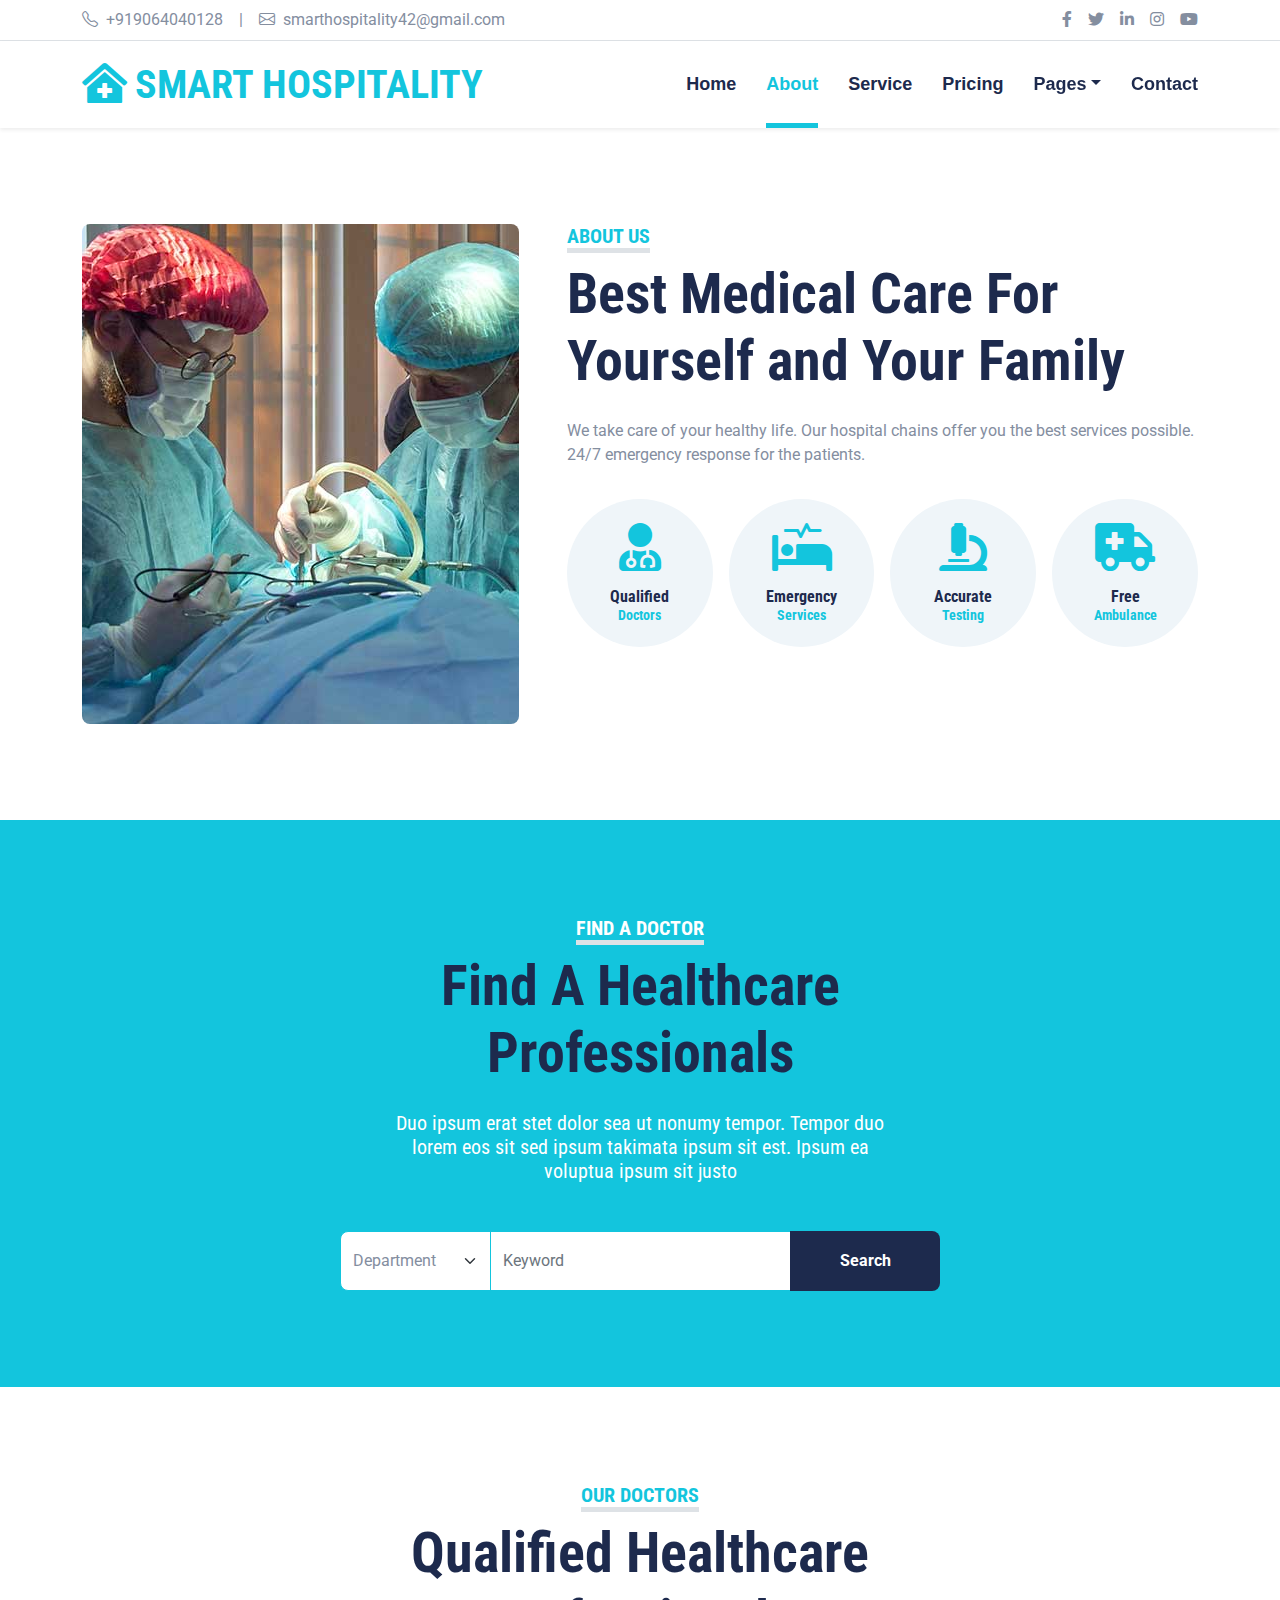
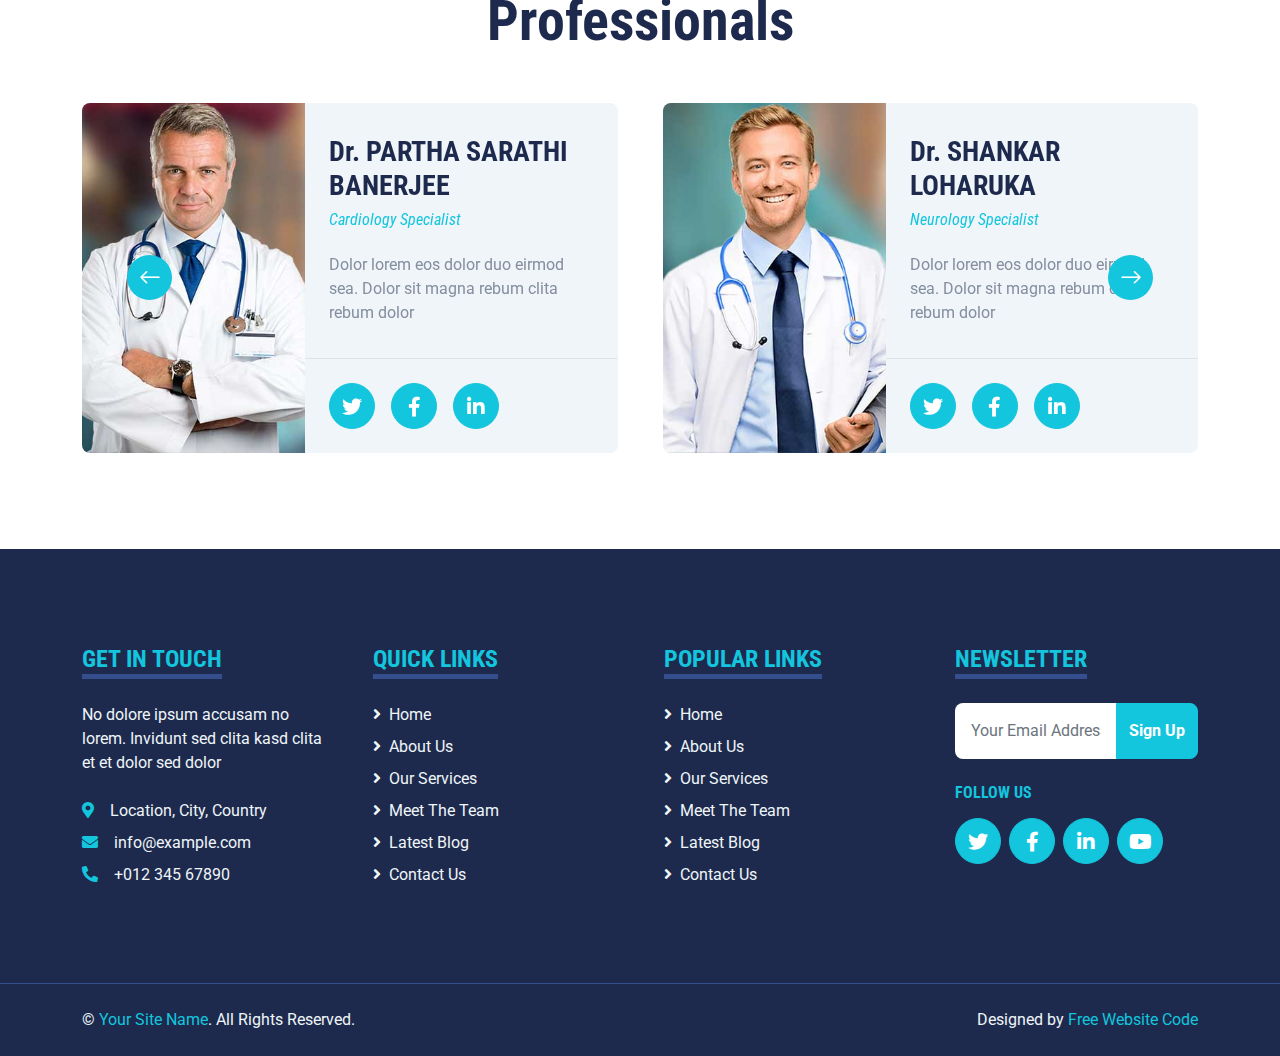
==== about.html @ db5a0539 "files added" ====
<!DOCTYPE html>
<html lang="en">

<head>
    <meta charset="utf-8">
    <title>SMART HOSPITALITY</title>
    <meta content="width=device-width, initial-scale=1.0" name="viewport">
    <meta content="Free HTML Templates" name="keywords">
    <meta content="Free HTML Templates" name="description">

    <!-- Favicon -->
    <link href="img/favicon.ico" rel="icon">

    <!-- Google Web Fonts -->
    <link rel="preconnect" href="https://fonts.gstatic.com">
    <link href="https://fonts.googleapis.com/css2?family=Roboto+Condensed:wght@400;700&family=Roboto:wght@400;700&display=swap" rel="stylesheet">  

    <!-- Icon Font Stylesheet -->
    <link href="https://cdnjs.cloudflare.com/ajax/libs/font-awesome/5.15.0/css/all.min.css" rel="stylesheet">
    <link href="https://cdn.jsdelivr.net/npm/bootstrap-icons@1.4.1/font/bootstrap-icons.css" rel="stylesheet">

    <!-- Libraries Stylesheet -->
    <link href="lib/owlcarousel/assets/owl.carousel.min.css" rel="stylesheet">
    <link href="lib/tempusdominus/css/tempusdominus-bootstrap-4.min.css" rel="stylesheet" />

    <!-- Customized Bootstrap Stylesheet -->
    <link href="css/bootstrap.min.css" rel="stylesheet">

    <!-- Template Stylesheet -->
    <link href="css/style.css" rel="stylesheet">
</head>

<body>
    <!-- Topbar Start -->
    <div class="container-fluid py-2 border-bottom d-none d-lg-block">
        <div class="container">
            <div class="row">
                <div class="col-md-6 text-center text-lg-start mb-2 mb-lg-0">
                    <div class="d-inline-flex align-items-center">
                        <a class="text-decoration-none text-body pe-3" href=""><i class="bi bi-telephone me-2"></i>+919064040128</a>
                        <span class="text-body">|</span>
                        <a class="text-decoration-none text-body px-3" href=""><i class="bi bi-envelope me-2"></i>smarthospitality42@gmail.com</a>
                    </div>
                </div>
                <div class="col-md-6 text-center text-lg-end">
                    <div class="d-inline-flex align-items-center">
                        <a class="text-body px-2" href="https://facebook.com/freewebsitecode/">
                            <i class="fab fa-facebook-f"></i>
                        </a>
                        <a class="text-body px-2" href="https://freewebsitecode.com/">
                            <i class="fab fa-twitter"></i>
                        </a>
                        <a class="text-body px-2" href="https://freewebsitecode.com/">
                            <i class="fab fa-linkedin-in"></i>
                        </a>
                        <a class="text-body px-2" href="https://freewebsitecode.com/">
                            <i class="fab fa-instagram"></i>
                        </a>
                        <a class="text-body ps-2" href="https://youtube.com/freewebsitecode/">
                            <i class="fab fa-youtube"></i>
                        </a>
                    </div>
                </div>
            </div>
        </div>
    </div>
    <!-- Topbar End -->


    <!-- Navbar Start -->
    <div class="container-fluid sticky-top bg-white shadow-sm mb-5">
        <div class="container">
            <nav class="navbar navbar-expand-lg bg-white navbar-light py-3 py-lg-0">
                <a href="index.html" class="navbar-brand">
                    <h1 class="m-0 text-uppercase text-primary"><i class="fa fa-clinic-medical me-2"></i>SMART HOSPITALITY</h1>
                </a>
                <button class="navbar-toggler" type="button" data-bs-toggle="collapse" data-bs-target="#navbarCollapse">
                    <span class="navbar-toggler-icon"></span>
                </button>
                <div class="collapse navbar-collapse" id="navbarCollapse">
                    <div class="navbar-nav ms-auto py-0">
                        <a href="index.html" class="nav-item nav-link">Home</a>
                        <a href="about.html" class="nav-item nav-link active">About</a>
                        <a href="service.html" class="nav-item nav-link">Service</a>
                        <a href="price.html" class="nav-item nav-link">Pricing</a>
                        <div class="nav-item dropdown">
                            <a href="#" class="nav-link dropdown-toggle" data-bs-toggle="dropdown">Pages</a>
                            <div class="dropdown-menu m-0">
                                <a href="blog.html" class="dropdown-item">Blog Grid</a>
                                <a href="detail.html" class="dropdown-item">Blog Detail</a>
                                <a href="team.html" class="dropdown-item">The Team</a>
                                <a href="testimonial.html" class="dropdown-item">Testimonial</a>
                                <a href="appointment.html" class="dropdown-item">Appointment</a>
                                <a href="search.html" class="dropdown-item">Search</a>
                            </div>
                        </div>
                        <a href="contact.html" class="nav-item nav-link">Contact</a>
                    </div>
                </div>
            </nav>
        </div>
    </div>
    <!-- Navbar End -->


    <!-- About Start -->
    <div class="container-fluid py-5">
        <div class="container">
            <div class="row gx-5">
                <div class="col-lg-5 mb-5 mb-lg-0" style="min-height: 500px;">
                    <div class="position-relative h-100">
                        <img class="position-absolute w-100 h-100 rounded" src="img/about.jpg" style="object-fit: cover;">
                    </div>
                </div>
                <div class="col-lg-7">
                    <div class="mb-4">
                        <h5 class="d-inline-block text-primary text-uppercase border-bottom border-5">About Us</h5>
                        <h1 class="display-4">Best Medical Care For Yourself and Your Family</h1>
                    </div>
                    <p>We take care  of your healthy life. Our hospital chains offer you the best services possible. 24/7 emergency response for the patients. </p>
                    <div class="row g-3 pt-3">
                        <div class="col-sm-3 col-6">
                            <div class="bg-light text-center rounded-circle py-4">
                                <i class="fa fa-3x fa-user-md text-primary mb-3"></i>
                                <h6 class="mb-0">Qualified<small class="d-block text-primary">Doctors</small></h6>
                            </div>
                        </div>
                        <div class="col-sm-3 col-6">
                            <div class="bg-light text-center rounded-circle py-4">
                                <i class="fa fa-3x fa-procedures text-primary mb-3"></i>
                                <h6 class="mb-0">Emergency<small class="d-block text-primary">Services</small></h6>
                            </div>
                        </div>
                        <div class="col-sm-3 col-6">
                            <div class="bg-light text-center rounded-circle py-4">
                                <i class="fa fa-3x fa-microscope text-primary mb-3"></i>
                                <h6 class="mb-0">Accurate<small class="d-block text-primary">Testing</small></h6>
                            </div>
                        </div>
                        <div class="col-sm-3 col-6">
                            <div class="bg-light text-center rounded-circle py-4">
                                <i class="fa fa-3x fa-ambulance text-primary mb-3"></i>
                                <h6 class="mb-0">Free<small class="d-block text-primary">Ambulance</small></h6>
                            </div>
                        </div>
                    </div>
                </div>
            </div>
        </div>
    </div>
    <!-- About End -->


    <!-- Search Start -->
    <div class="container-fluid bg-primary my-5 py-5">
        <div class="container py-5">
            <div class="text-center mx-auto mb-5" style="max-width: 500px;">
                <h5 class="d-inline-block text-white text-uppercase border-bottom border-5">Find A Doctor</h5>
                <h1 class="display-4 mb-4">Find A Healthcare Professionals</h1>
                <h5 class="text-white fw-normal">Duo ipsum erat stet dolor sea ut nonumy tempor. Tempor duo lorem eos sit sed ipsum takimata ipsum sit est. Ipsum ea voluptua ipsum sit justo</h5>
            </div>
            <div class="mx-auto" style="width: 100%; max-width: 600px;">
                <div class="input-group">
                    <select class="form-select border-primary w-25" style="height: 60px;">
                        <option selected>Department</option>
                        <option value="1">Department 1</option>
                        <option value="2">Department 2</option>
                        <option value="3">Department 3</option>
                    </select>
                    <input type="text" class="form-control border-primary w-50" placeholder="Keyword">
                    <button class="btn btn-dark border-0 w-25">Search</button>
                </div>
            </div>
        </div>
    </div>
    <!-- Search End -->


    <!-- Team Start -->
    <div class="container-fluid py-5">
        <div class="container">
            <div class="text-center mx-auto mb-5" style="max-width: 500px;">
                <h5 class="d-inline-block text-primary text-uppercase border-bottom border-5">Our Doctors</h5>
                <h1 class="display-4">Qualified Healthcare Professionals</h1>
            </div>
            <div class="owl-carousel team-carousel position-relative">
                <div class="team-item">
                    <div class="row g-0 bg-light rounded overflow-hidden">
                        <div class="col-12 col-sm-5 h-100">
                            <img class="img-fluid h-100" src="img/team-1.jpg" style="object-fit: cover;">
                        </div>
                        <div class="col-12 col-sm-7 h-100 d-flex flex-column">
                            <div class="mt-auto p-4">
                                <h3>Dr. PARTHA SARATHI BANERJEE</h3>
                                <h6 class="fw-normal fst-italic text-primary mb-4">Cardiology Specialist</h6>
                                <p class="m-0">Dolor lorem eos dolor duo eirmod sea. Dolor sit magna rebum clita rebum dolor</p>
                            </div>
                            <div class="d-flex mt-auto border-top p-4">
                                <a class="btn btn-lg btn-primary btn-lg-square rounded-circle me-3" href="#"><i class="fab fa-twitter"></i></a>
                                <a class="btn btn-lg btn-primary btn-lg-square rounded-circle me-3" href="#"><i class="fab fa-facebook-f"></i></a>
                                <a class="btn btn-lg btn-primary btn-lg-square rounded-circle" href="#"><i class="fab fa-linkedin-in"></i></a>
                            </div>
                        </div>
                    </div>
                </div>
                <div class="team-item">
                    <div class="row g-0 bg-light rounded overflow-hidden">
                        <div class="col-12 col-sm-5 h-100">
                            <img class="img-fluid h-100" src="img/team-2.jpg" style="object-fit: cover;">
                        </div>
                        <div class="col-12 col-sm-7 h-100 d-flex flex-column">
                            <div class="mt-auto p-4">
                                <h3>Dr. SHANKAR LOHARUKA</h3>
                                <h6 class="fw-normal fst-italic text-primary mb-4">Neurology Specialist</h6>
                                <p class="m-0">Dolor lorem eos dolor duo eirmod sea. Dolor sit magna rebum clita rebum dolor</p>
                            </div>
                            <div class="d-flex mt-auto border-top p-4">
                                <a class="btn btn-lg btn-primary btn-lg-square rounded-circle me-3" href="#"><i class="fab fa-twitter"></i></a>
                                <a class="btn btn-lg btn-primary btn-lg-square rounded-circle me-3" href="#"><i class="fab fa-facebook-f"></i></a>
                                <a class="btn btn-lg btn-primary btn-lg-square rounded-circle" href="#"><i class="fab fa-linkedin-in"></i></a>
                            </div>
                        </div>
                    </div>
                </div>
                <div class="team-item">
                    <div class="row g-0 bg-light rounded overflow-hidden">
                        <div class="col-12 col-sm-5 h-100">
                            <img class="img-fluid h-100" src="img/team-3.jpg" style="object-fit: cover;">
                        </div>
                        <div class="col-12 col-sm-7 h-100 d-flex flex-column">
                            <div class="mt-auto p-4">
                                <h3>Dr. Anindita Saha</h3>
                                <h6 class="fw-normal fst-italic text-primary mb-4">Ortheopaedic Specialist</h6>
                                <p class="m-0">Dolor lorem eos dolor duo eirmod sea. Dolor sit magna rebum clita rebum dolor</p>
                            </div>
                            <div class="d-flex mt-auto border-top p-4">
                                <a class="btn btn-lg btn-primary btn-lg-square rounded-circle me-3" href="#"><i class="fab fa-twitter"></i></a>
                                <a class="btn btn-lg btn-primary btn-lg-square rounded-circle me-3" href="#"><i class="fab fa-facebook-f"></i></a>
                                <a class="btn btn-lg btn-primary btn-lg-square rounded-circle" href="#"><i class="fab fa-linkedin-in"></i></a>
                            </div>
                        </div>
                    </div>
                </div>
            </div>
        </div>
    </div>
    <!-- Team End -->


    <!-- Footer Start -->
    <div class="container-fluid bg-dark text-light mt-5 py-5">
        <div class="container py-5">
            <div class="row g-5">
                <div class="col-lg-3 col-md-6">
                    <h4 class="d-inline-block text-primary text-uppercase border-bottom border-5 border-secondary mb-4">Get In Touch</h4>
                    <p class="mb-4">No dolore ipsum accusam no lorem. Invidunt sed clita kasd clita et et dolor sed dolor</p>
                    <p class="mb-2"><i class="fa fa-map-marker-alt text-primary me-3"></i>Location, City, Country</p>
                    <p class="mb-2"><i class="fa fa-envelope text-primary me-3"></i>info@example.com</p>
                    <p class="mb-0"><i class="fa fa-phone-alt text-primary me-3"></i>+012 345 67890</p>
                </div>
                <div class="col-lg-3 col-md-6">
                    <h4 class="d-inline-block text-primary text-uppercase border-bottom border-5 border-secondary mb-4">Quick Links</h4>
                    <div class="d-flex flex-column justify-content-start">
                        <a class="text-light mb-2" href="#"><i class="fa fa-angle-right me-2"></i>Home</a>
                        <a class="text-light mb-2" href="#"><i class="fa fa-angle-right me-2"></i>About Us</a>
                        <a class="text-light mb-2" href="#"><i class="fa fa-angle-right me-2"></i>Our Services</a>
                        <a class="text-light mb-2" href="#"><i class="fa fa-angle-right me-2"></i>Meet The Team</a>
                        <a class="text-light mb-2" href="#"><i class="fa fa-angle-right me-2"></i>Latest Blog</a>
                        <a class="text-light" href="#"><i class="fa fa-angle-right me-2"></i>Contact Us</a>
                    </div>
                </div>
                <div class="col-lg-3 col-md-6">
                    <h4 class="d-inline-block text-primary text-uppercase border-bottom border-5 border-secondary mb-4">Popular Links</h4>
                    <div class="d-flex flex-column justify-content-start">
                        <a class="text-light mb-2" href="#"><i class="fa fa-angle-right me-2"></i>Home</a>
                        <a class="text-light mb-2" href="#"><i class="fa fa-angle-right me-2"></i>About Us</a>
                        <a class="text-light mb-2" href="#"><i class="fa fa-angle-right me-2"></i>Our Services</a>
                        <a class="text-light mb-2" href="#"><i class="fa fa-angle-right me-2"></i>Meet The Team</a>
                        <a class="text-light mb-2" href="#"><i class="fa fa-angle-right me-2"></i>Latest Blog</a>
                        <a class="text-light" href="#"><i class="fa fa-angle-right me-2"></i>Contact Us</a>
                    </div>
                </div>
                <div class="col-lg-3 col-md-6">
                    <h4 class="d-inline-block text-primary text-uppercase border-bottom border-5 border-secondary mb-4">Newsletter</h4>
                    <form action="">
                        <div class="input-group">
                            <input type="text" class="form-control p-3 border-0" placeholder="Your Email Address">
                            <button class="btn btn-primary">Sign Up</button>
                        </div>
                    </form>
                    <h6 class="text-primary text-uppercase mt-4 mb-3">Follow Us</h6>
                    <div class="d-flex">
                        <a class="btn btn-lg btn-primary btn-lg-square rounded-circle me-2" href="https://freewebsitecode.com/"><i class="fab fa-twitter"></i></a>
                        <a class="btn btn-lg btn-primary btn-lg-square rounded-circle me-2" href="https://facebook.com/freewebsitecode/"><i class="fab fa-facebook-f"></i></a>
                        <a class="btn btn-lg btn-primary btn-lg-square rounded-circle me-2" href="https://freewebsitecode.com/"><i class="fab fa-linkedin-in"></i></a>
                        <a class="btn btn-lg btn-primary btn-lg-square rounded-circle" href="https://youtube.com/freewebsitecode/"><i class="fab fa-youtube"></i></a>
                    </div>
                </div>
            </div>
        </div>
    </div>
    <div class="container-fluid bg-dark text-light border-top border-secondary py-4">
        <div class="container">
            <div class="row g-5">
                <div class="col-md-6 text-center text-md-start">
                    <p class="mb-md-0">&copy; <a class="text-primary" href="#">Your Site Name</a>. All Rights Reserved.</p>
                </div>
                <div class="col-md-6 text-center text-md-end">
                    <p class="mb-0">Designed by <a class="text-primary" href="https://freewebsitecode.com">Free Website Code</a></p>
                </div>
            </div>
        </div>
    </div>
    <!-- Footer End -->


    <!-- Back to Top -->
    <a href="#" class="btn btn-lg btn-primary btn-lg-square back-to-top"><i class="bi bi-arrow-up"></i></a>


    <!-- JavaScript Libraries -->
    <script src="https://code.jquery.com/jquery-3.4.1.min.js"></script>
    <script src="https://cdn.jsdelivr.net/npm/bootstrap@5.0.0/dist/js/bootstrap.bundle.min.js"></script>
    <script src="lib/easing/easing.min.js"></script>
    <script src="lib/waypoints/waypoints.min.js"></script>
    <script src="lib/owlcarousel/owl.carousel.min.js"></script>
    <script src="lib/tempusdominus/js/moment.min.js"></script>
    <script src="lib/tempusdominus/js/moment-timezone.min.js"></script>
    <script src="lib/tempusdominus/js/tempusdominus-bootstrap-4.min.js"></script>

    <!-- Template Javascript -->
    <script src="js/main.js"></script>
</body>

</html>
---- css/style.css ----
/********** Template CSS **********/
:root {
    --primary: #13C5DD;
    --secondary: #354F8E;
    --light: #EFF5F9;
    --dark: #1D2A4D;
}

.btn {
    font-weight: 700;
    transition: .5s;
}

.btn:hover {
    -webkit-box-shadow: 0 8px 6px -6px #555555;
    -moz-box-shadow: 0 8px 6px -6px #555555;
    box-shadow: 0 8px 6px -6px #555555;
}

.btn-primary {
    color: #FFFFFF;
}

.btn-square {
    width: 36px;
    height: 36px;
}

.btn-sm-square {
    width: 28px;
    height: 28px;
}

.btn-lg-square {
    width: 46px;
    height: 46px;
}

.btn-square,
.btn-sm-square,
.btn-lg-square {
    padding-left: 0;
    padding-right: 0;
    text-align: center;
}

.back-to-top {
    position: fixed;
    display: none;
    right: 30px;
    bottom: 0;
    border-radius: 50% 50% 0 0;
    z-index: 99;
}

.navbar-light .navbar-nav .nav-link {
    font-family: 'Jost', sans-serif;
    position: relative;
    margin-left: 30px;
    padding: 30px 0;
    font-size: 18px;
    font-weight: 700;
    color: var(--dark);
    outline: none;
    transition: .5s;
}

.navbar-light .navbar-nav .nav-link:hover,
.navbar-light .navbar-nav .nav-link.active {
    color: var(--primary);
}

@media (min-width: 992px) {
    .navbar-light .navbar-nav .nav-link::before {
        position: absolute;
        content: "";
        width: 0;
        height: 5px;
        bottom: 0;
        left: 50%;
        background: var(--primary);
        transition: .5s;
    }

    .navbar-light .navbar-nav .nav-link:hover::before,
    .navbar-light .navbar-nav .nav-link.active::before {
        width: 100%;
        left: 0;
    }
}

@media (max-width: 991.98px) {
    .navbar-light .navbar-nav .nav-link  {
        margin-left: 0;
        padding: 10px 0;
    }
}

.hero-header {
    background: url(../img/hero.jpg) top right no-repeat;
    background-size: cover;
}

.service-item {
    position: relative;
    height: 350px;
    padding: 0 30px;
    transition: .5s;
}

.service-item .service-icon {
    width: 150px;
    height: 100px;
    display: flex;
    align-items: center;
    justify-content: center;
    background: var(--primary);
    border-radius: 50%;
    transform: rotate(-14deg);
}

.service-item .service-icon i {
    transform: rotate(15deg);
}

.service-item a.btn {
    position: absolute;
    width: 60px;
    bottom: -48px;
    left: 50%;
    margin-left: -30px;
    opacity: 0;
}

.service-item:hover a.btn {
    bottom: -24px;
    opacity: 1;
}

.price-carousel::after {
    position: absolute;
    content: "";
    width: 100%;
    height: 50%;
    bottom: 0;
    left: 0;
    background: var(--primary);
    border-radius: 8px 8px 50% 50%;
    z-index: -1;
}

.price-carousel .owl-nav {
    margin-top: 35px;
    width: 100%;
    text-align: center;
    display: flex;
    justify-content: center;
}

.price-carousel .owl-nav .owl-prev,
.price-carousel .owl-nav .owl-next{
    position: relative;
    margin: 0 5px;
    width: 45px;
    height: 45px;
    display: flex;
    align-items: center;
    justify-content: center;
    color: var(--primary);
    background: #FFFFFF;
    font-size: 22px;
    border-radius: 45px;
    transition: .5s;
}

.price-carousel .owl-nav .owl-prev:hover,
.price-carousel .owl-nav .owl-next:hover {
    color: var(--dark);
}

@media (min-width: 576px) {
    .team-item .row {
        height: 350px;
    }
}

.team-carousel .owl-nav {
    position: absolute;
    padding: 0 45px;
    width: 100%;
    height: 45px;
    top: calc(50% - 22.5px);
    left: 0;
    display: flex;
    justify-content: space-between;
}

.team-carousel .owl-nav .owl-prev,
.team-carousel .owl-nav .owl-next {
    position: relative;
    width: 45px;
    height: 45px;
    display: flex;
    align-items: center;
    justify-content: center;
    color: #FFFFFF;
    background: var(--primary);
    border-radius: 45px;
    font-size: 22px;
    transition: .5s;
}

.team-carousel .owl-nav .owl-prev:hover,
.team-carousel .owl-nav .owl-next:hover {
    background: var(--dark);
}

.testimonial-carousel .owl-dots {
    margin-top: 15px;
    display: flex;
    align-items: center;
    justify-content: center;
}

.testimonial-carousel .owl-dot {
    position: relative;
    display: inline-block;
    margin: 0 5px;
    width: 20px;
    height: 20px;
    background: var(--light);
    border: 2px solid var(--primary);
    border-radius: 20px;
    transition: .5s;
}

.testimonial-carousel .owl-dot.active {
    width: 40px;
    height: 40px;
    background: var(--primary);
}

.testimonial-carousel .owl-item img {
    width: 150px;
    height: 150px;
}
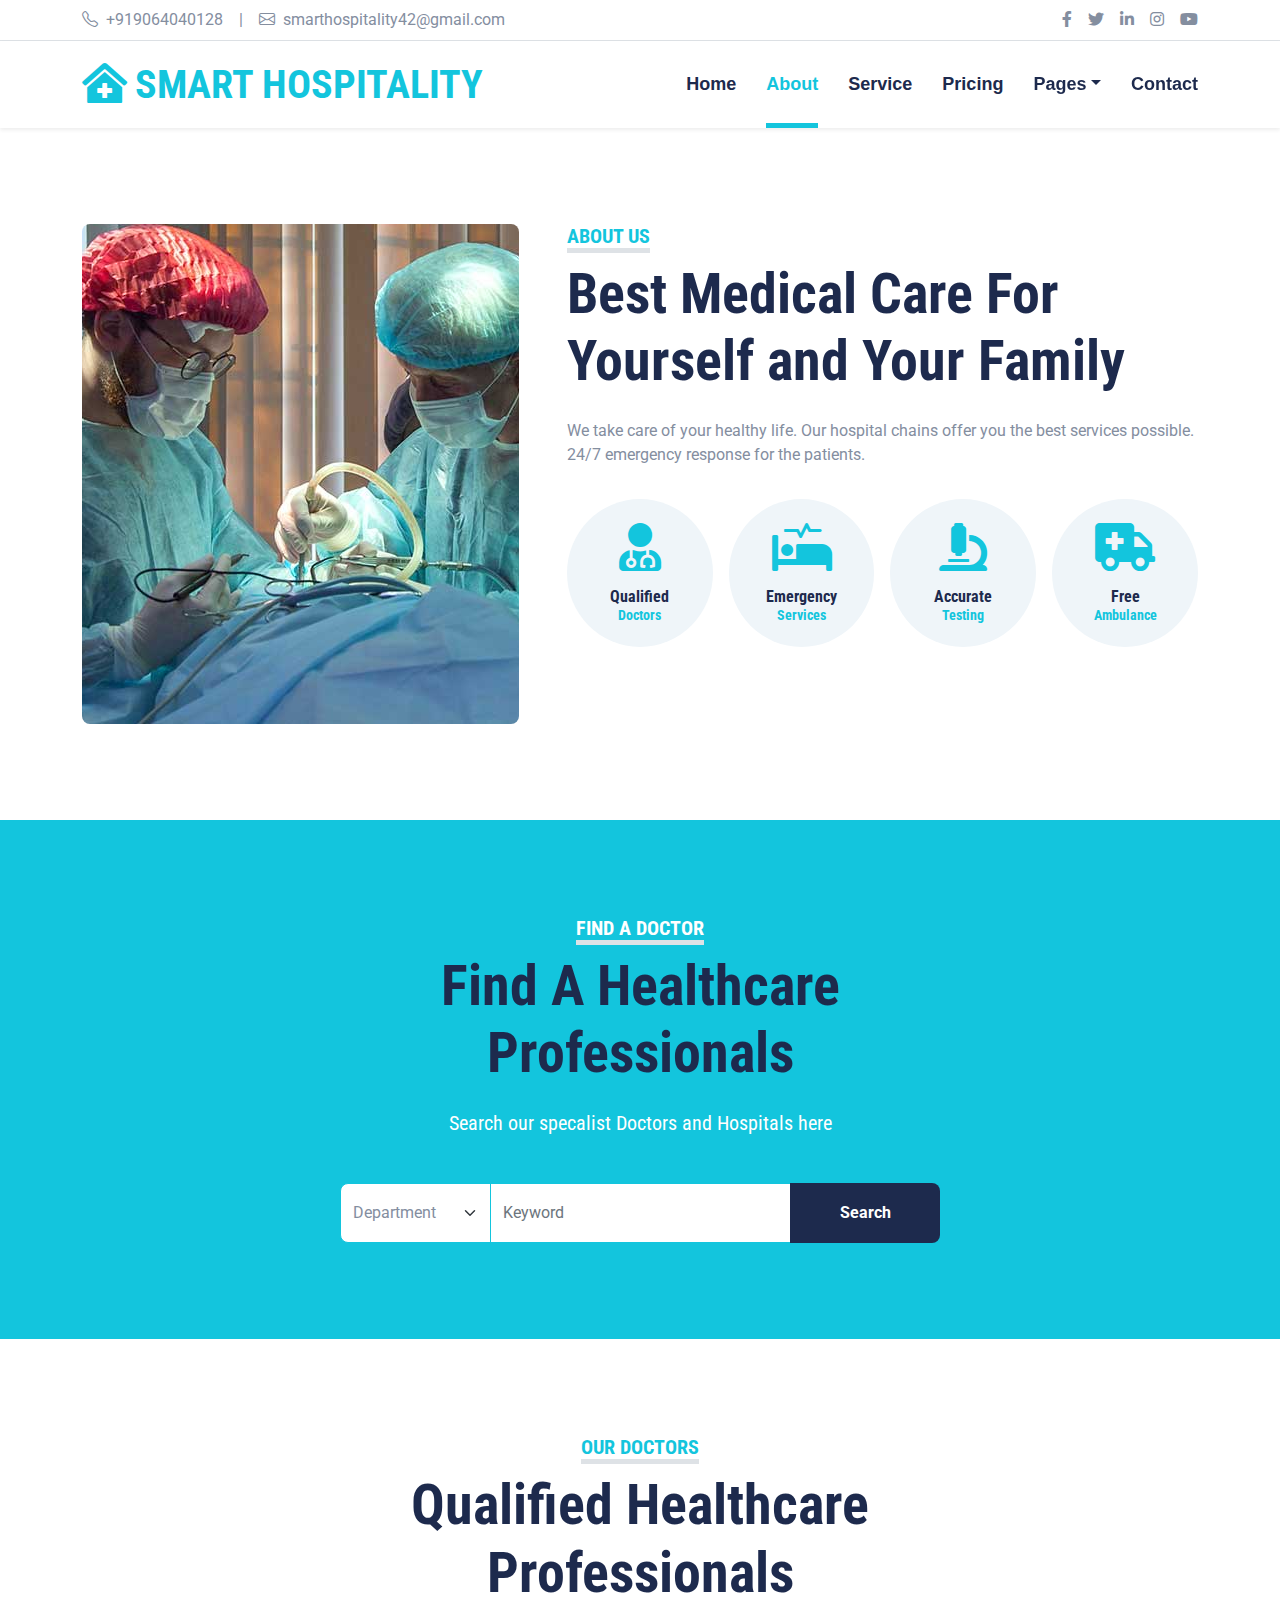
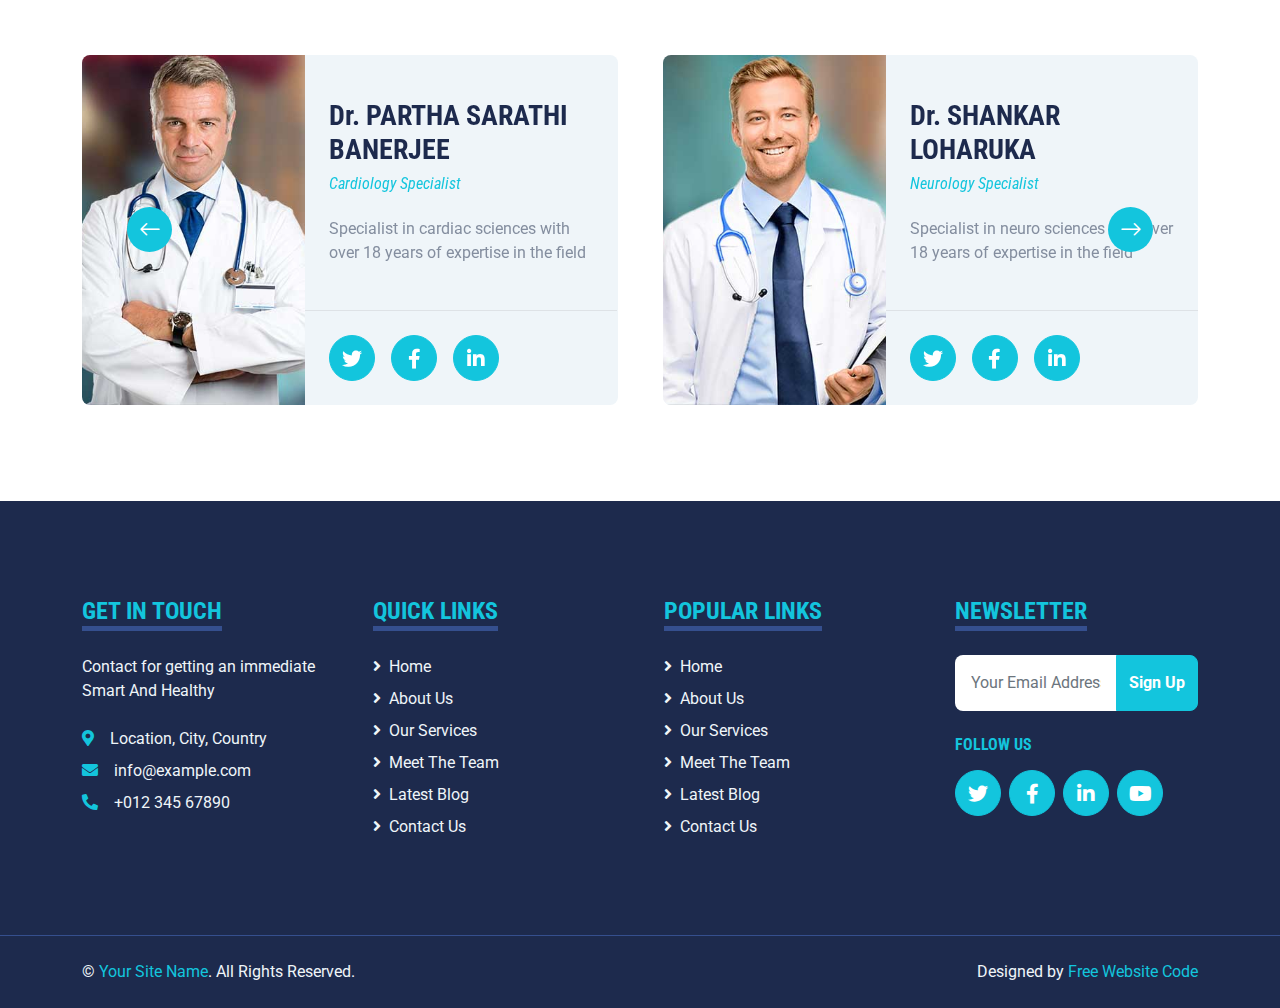
==== commit 49f9b631: "modified files" ====
--- a/about.html
+++ b/about.html
@@ -157,7 +157,7 @@
             <div class="text-center mx-auto mb-5" style="max-width: 500px;">
                 <h5 class="d-inline-block text-white text-uppercase border-bottom border-5">Find A Doctor</h5>
                 <h1 class="display-4 mb-4">Find A Healthcare Professionals</h1>
-                <h5 class="text-white fw-normal">Duo ipsum erat stet dolor sea ut nonumy tempor. Tempor duo lorem eos sit sed ipsum takimata ipsum sit est. Ipsum ea voluptua ipsum sit justo</h5>
+                <h5 class="text-white fw-normal">Search our specalist Doctors and Hospitals here</h5>
             </div>
             <div class="mx-auto" style="width: 100%; max-width: 600px;">
                 <div class="input-group">
@@ -193,7 +193,7 @@
                             <div class="mt-auto p-4">
                                 <h3>Dr. PARTHA SARATHI BANERJEE</h3>
                                 <h6 class="fw-normal fst-italic text-primary mb-4">Cardiology Specialist</h6>
-                                <p class="m-0">Dolor lorem eos dolor duo eirmod sea. Dolor sit magna rebum clita rebum dolor</p>
+                                <p class="m-0">Specialist in cardiac sciences with over 18 years of expertise in the field</p>
                             </div>
                             <div class="d-flex mt-auto border-top p-4">
                                 <a class="btn btn-lg btn-primary btn-lg-square rounded-circle me-3" href="#"><i class="fab fa-twitter"></i></a>
@@ -212,7 +212,7 @@
                             <div class="mt-auto p-4">
                                 <h3>Dr. SHANKAR LOHARUKA</h3>
                                 <h6 class="fw-normal fst-italic text-primary mb-4">Neurology Specialist</h6>
-                                <p class="m-0">Dolor lorem eos dolor duo eirmod sea. Dolor sit magna rebum clita rebum dolor</p>
+                                <p class="m-0">Specialist in neuro sciences with over 18 years of expertise in the field</p>
                             </div>
                             <div class="d-flex mt-auto border-top p-4">
                                 <a class="btn btn-lg btn-primary btn-lg-square rounded-circle me-3" href="#"><i class="fab fa-twitter"></i></a>
@@ -231,7 +231,7 @@
                             <div class="mt-auto p-4">
                                 <h3>Dr. Anindita Saha</h3>
                                 <h6 class="fw-normal fst-italic text-primary mb-4">Ortheopaedic Specialist</h6>
-                                <p class="m-0">Dolor lorem eos dolor duo eirmod sea. Dolor sit magna rebum clita rebum dolor</p>
+                                <p class="m-0">Specialist in Ortheopaedic sciences with over 18 years of expertise in the field</p>
                             </div>
                             <div class="d-flex mt-auto border-top p-4">
                                 <a class="btn btn-lg btn-primary btn-lg-square rounded-circle me-3" href="#"><i class="fab fa-twitter"></i></a>
@@ -253,7 +253,7 @@
             <div class="row g-5">
                 <div class="col-lg-3 col-md-6">
                     <h4 class="d-inline-block text-primary text-uppercase border-bottom border-5 border-secondary mb-4">Get In Touch</h4>
-                    <p class="mb-4">No dolore ipsum accusam no lorem. Invidunt sed clita kasd clita et et dolor sed dolor</p>
+                    <p class="mb-4">Contact for getting an immediate Smart And Healthy</p>
                     <p class="mb-2"><i class="fa fa-map-marker-alt text-primary me-3"></i>Location, City, Country</p>
                     <p class="mb-2"><i class="fa fa-envelope text-primary me-3"></i>info@example.com</p>
                     <p class="mb-0"><i class="fa fa-phone-alt text-primary me-3"></i>+012 345 67890</p>
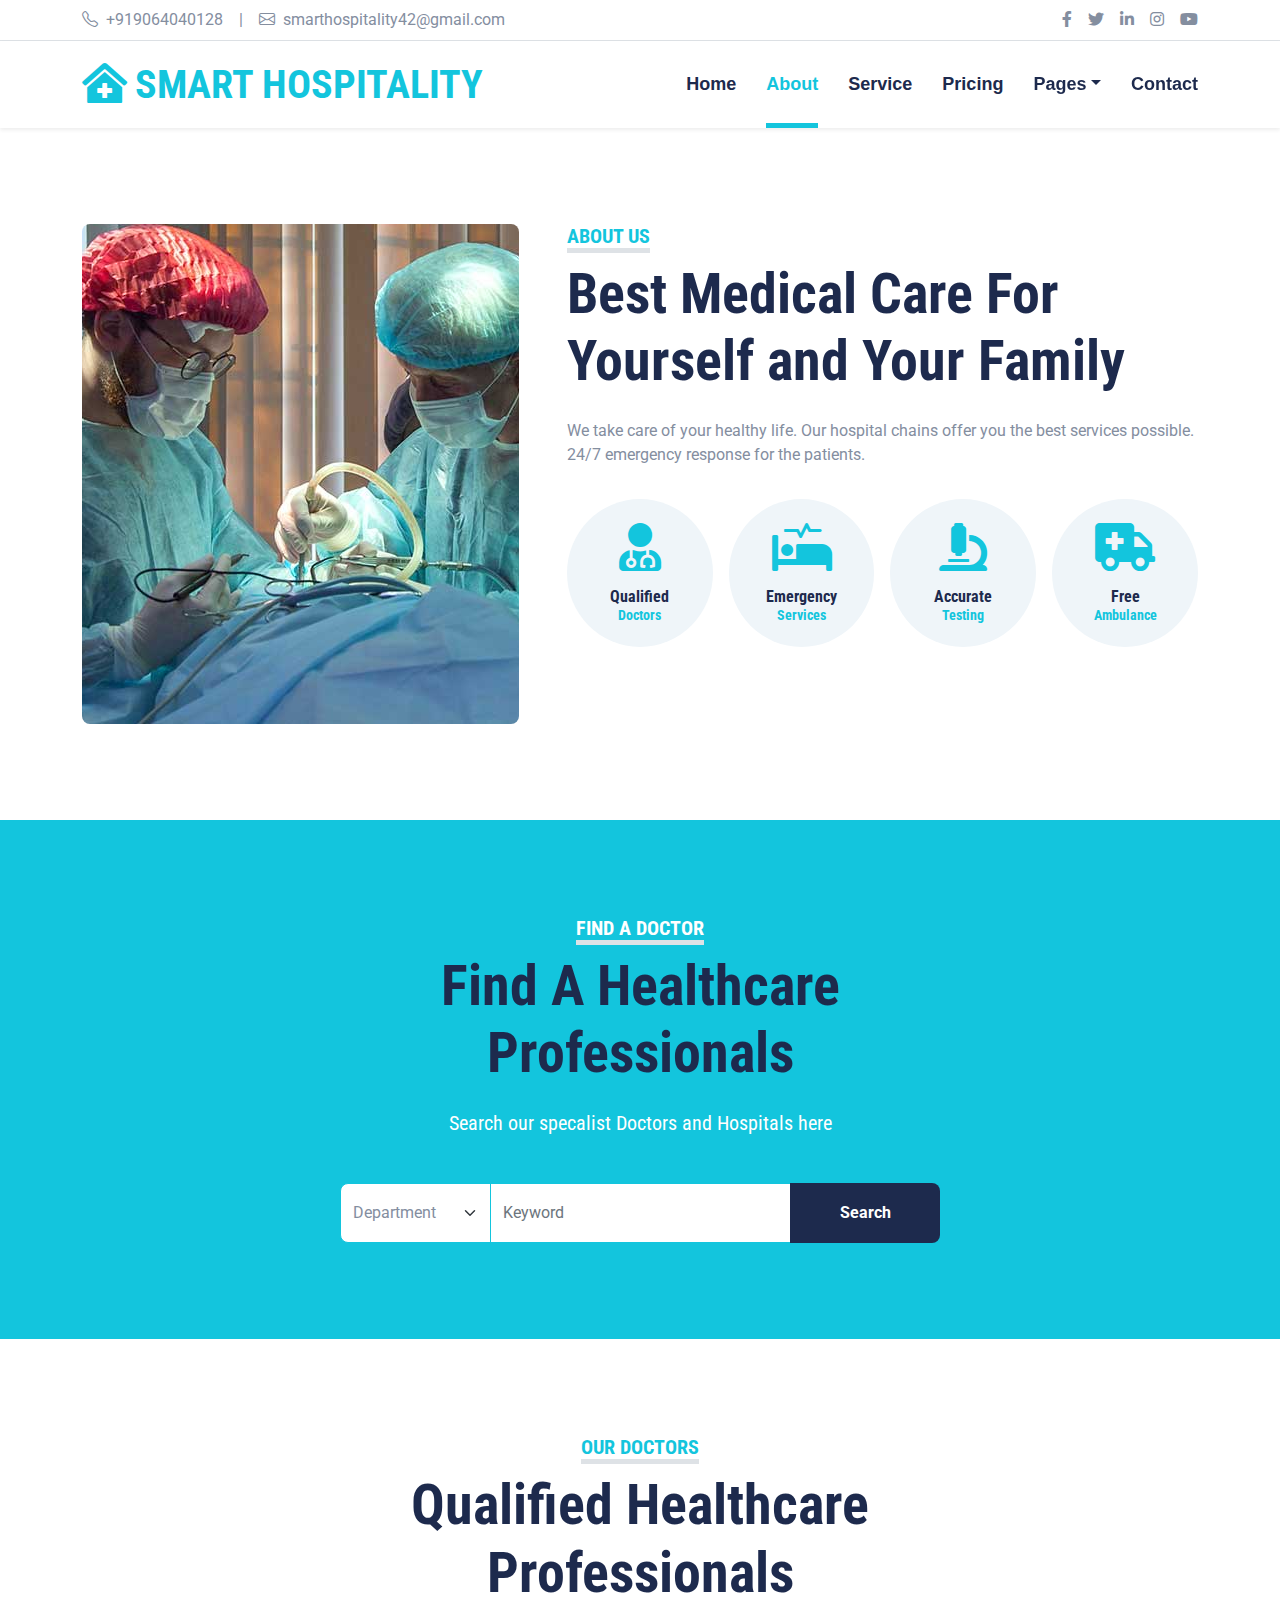
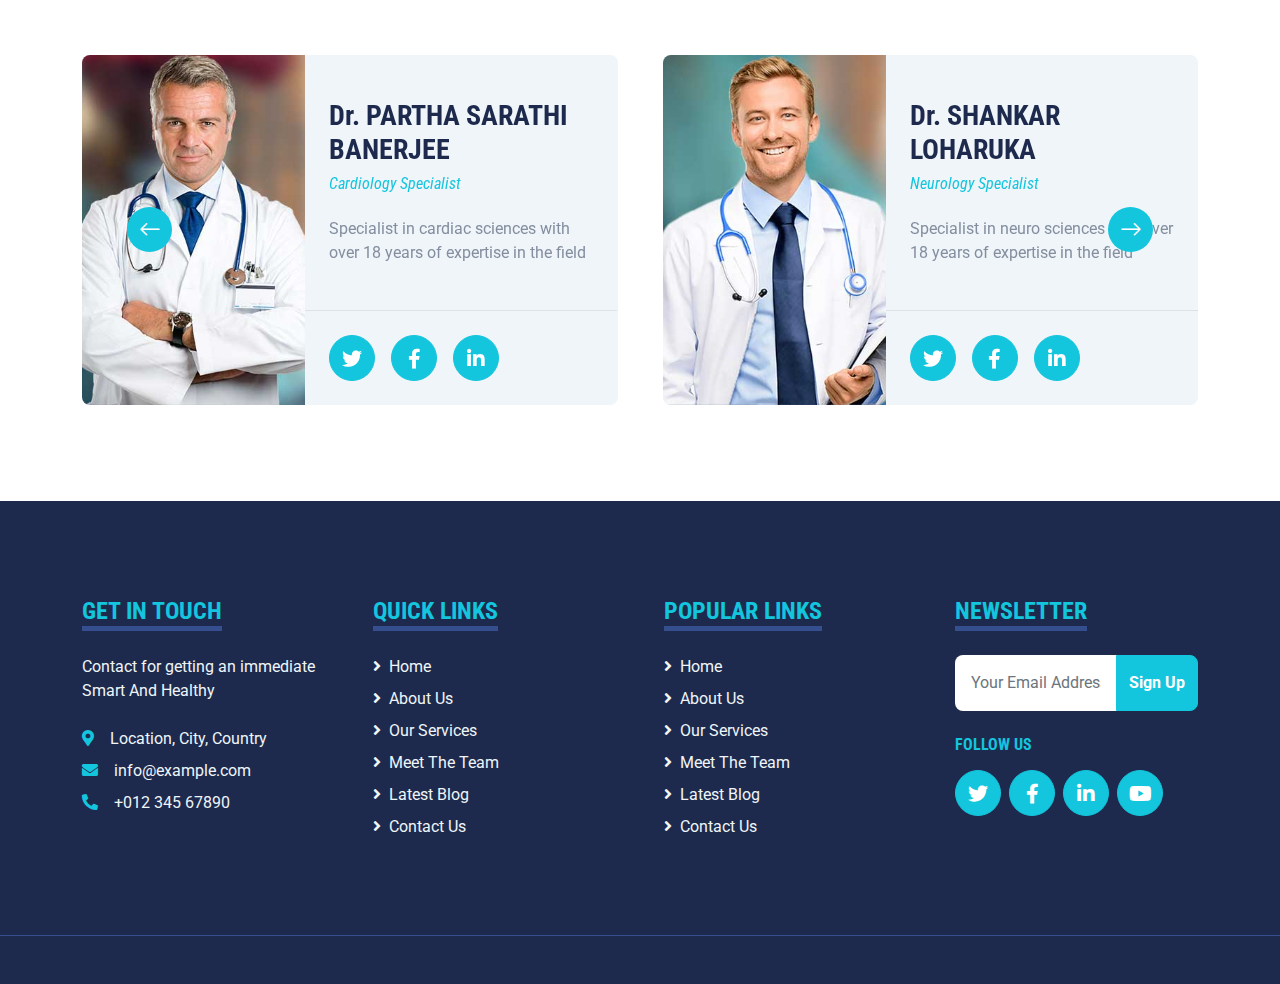
==== commit dc81dc06: "modified files" ====
--- a/about.html
+++ b/about.html
@@ -303,10 +303,10 @@
         <div class="container">
             <div class="row g-5">
                 <div class="col-md-6 text-center text-md-start">
-                    <p class="mb-md-0">&copy; <a class="text-primary" href="#">Your Site Name</a>. All Rights Reserved.</p>
+                    <!--p class="mb-md-0">&copy; <a class="text-primary" href="#">Your Site Name</a>. All Rights Reserved.</p>
                 </div>
                 <div class="col-md-6 text-center text-md-end">
-                    <p class="mb-0">Designed by <a class="text-primary" href="https://freewebsitecode.com">Free Website Code</a></p>
+                    <!--p class="mb-0">Designed by <a class="text-primary" href="https://freewebsitecode.com">Free Website Code</a></p>
                 </div>
             </div>
         </div>
